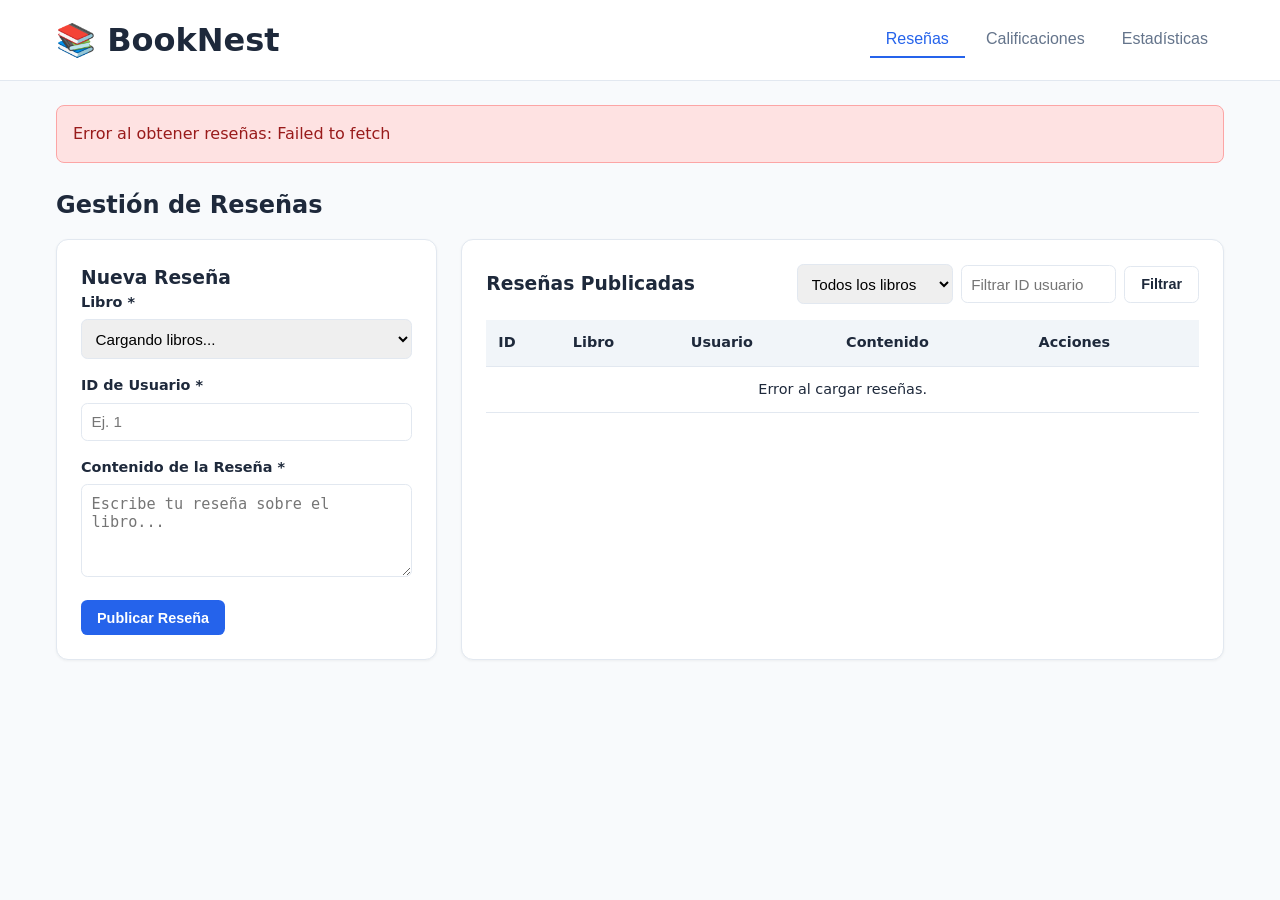
==== frontend/index.html @ 7a722bbf "HTML inicial enlazado con api y aplicación inicial de cross origin" ====
<!DOCTYPE html>
<html lang="es">
<head>
    <meta charset="UTF-8">
    <meta name="viewport" content="width=device-width, initial-scale=1.0">
    <title>BookNest - Reseñas, Calificaciones y Estadísticas</title>
    <link rel="stylesheet" href="css/styles.css">
</head>
<body>
    <header class="navbar">
        <div class="container nav-content">
            <h1>📚 BookNest</h1>
            <nav aria-label="Navegación principal">
                <button type="button" class="nav-btn active" data-target="seccion-resenas">Reseñas</button>
                <button type="button" class="nav-btn" data-target="seccion-ratings">Calificaciones</button>
                <button type="button" class="nav-btn" data-target="seccion-estadisticas">Estadísticas</button>
            </nav>
        </div>
    </header>

    <main class="container">
        <!-- Contenedor global para mostrar errores y confirmaciones -->
        <div id="alert-box" class="alert hidden" role="alert" aria-live="polite"></div>

        <!-- ==================== SECCIÓN 1: RESEÑAS ==================== -->
        <section id="seccion-resenas" class="panel active">
            <h2>Gestión de Reseñas</h2>

            <div class="grid-layout">
                <!-- Formulario de Reseña -->
                <article class="card">
                    <h3 id="review-form-title">Nueva Reseña</h3>
                    <form id="review-form">
                        <input type="hidden" id="review-id">

                        <div class="form-group">
                            <label for="review-book-select">Libro *</label>
                            <select id="review-book-select" required>
                                <option value="">Cargando libros...</option>
                            </select>
                        </div>

                        <div class="form-group">
                            <label for="review-user-id">ID de Usuario *</label>
                            <input type="number" id="review-user-id" min="1" placeholder="Ej. 1" required>
                        </div>

                        <div class="form-group">
                            <label for="review-content">Contenido de la Reseña *</label>
                            <textarea id="review-content" rows="4" placeholder="Escribe tu reseña sobre el libro..." required></textarea>
                        </div>

                        <div class="form-actions">
                            <button type="submit" class="btn btn-primary" id="btn-review-submit">Publicar Reseña</button>
                            <button type="button" class="btn btn-secondary hidden" id="btn-review-cancel">Cancelar</button>
                        </div>
                    </form>
                </article>

                <!-- Tabla y Filtros de Reseñas -->
                <article class="card">
                    <div class="table-header">
                        <h3>Reseñas Publicadas</h3>
                        <div class="filter-group">
                            <select id="filter-review-book" aria-label="Filtrar por libro">
                                <option value="">Todos los libros</option>
                            </select>
                            <input type="number" id="filter-review-user" min="1" placeholder="Filtrar ID usuario" class="input-sm">
                            <button type="button" class="btn btn-outline" id="btn-filter-reviews">Filtrar</button>
                        </div>
                    </div>

                    <div class="table-responsive">
                        <table id="reviews-table">
                            <thead>
                                <tr>
                                    <th>ID</th>
                                    <th>Libro</th>
                                    <th>Usuario</th>
                                    <th>Contenido</th>
                                    <th>Acciones</th>
                                </tr>
                            </thead>
                            <tbody id="reviews-tbody">
                                <tr>
                                    <td colspan="5" class="text-center">Cargando reseñas...</td>
                                </tr>
                            </tbody>
                        </table>
                    </div>
                </article>
            </div>
        </section>

        <!-- ==================== SECCIÓN 2: CALIFICACIONES (RATINGS) ==================== -->
        <section id="seccion-ratings" class="panel hidden">
            <h2>Calificaciones de Libros (1 a 5)</h2>

            <div class="grid-layout">
                <!-- Formulario de Rating -->
                <article class="card">
                    <h3 id="rating-form-title">Registrar Calificación</h3>
                    <form id="rating-form">
                        <div class="form-group">
                            <label for="rating-id-edit">ID de Calificación (solo para editar/eliminar)</label>
                            <input type="number" id="rating-id-edit" min="1" placeholder="Dejar vacío para crear nueva">
                        </div>

                        <div class="form-group">
                            <label for="rating-book-select">Libro *</label>
                            <select id="rating-book-select" required>
                                <option value="">Cargando libros...</option>
                            </select>
                        </div>

                        <div class="form-group">
                            <label for="rating-user-id">ID de Usuario *</label>
                            <input type="number" id="rating-user-id" min="1" placeholder="Ej. 1" required>
                        </div>

                        <div class="form-group">
                            <label for="rating-score">Puntuación (1 a 5) *</label>
                            <select id="rating-score" required>
                                <option value="5">★★★★★ (5 - Excelente)</option>
                                <option value="4">★★★★☆ (4 - Muy bueno)</option>
                                <option value="3">★★★☆☆ (3 - Regular)</option>
                                <option value="2">★★☆☆☆ (2 - Malo)</option>
                                <option value="1">★☆☆☆☆ (1 - Muy malo)</option>
                            </select>
                        </div>

                        <div class="form-actions">
                            <button type="submit" class="btn btn-primary" id="btn-rating-create">Guardar Nueva</button>
                            <button type="button" class="btn btn-outline" id="btn-rating-update">Actualizar por ID</button>
                            <button type="button" class="btn btn-danger" id="btn-rating-delete">Eliminar por ID</button>
                        </div>
                    </form>
                </article>

                <!-- Tabla de Promedios por Libro (GET /api/stats/global) -->
                <article class="card">
                    <div class="table-header">
                        <h3>Valoración Promedio por Libro</h3>
                        <button type="button" class="btn btn-outline" id="btn-refresh-ratings">Actualizar</button>
                    </div>

                    <div class="table-responsive">
                        <table>
                            <thead>
                                <tr>
                                    <th>ID Libro</th>
                                    <th>Título</th>
                                    <th>Promedio</th>
                                    <th>Total Votos</th>
                                </tr>
                            </thead>
                            <tbody id="ratings-global-tbody">
                                <tr>
                                    <td colspan="4" class="text-center">Cargando calificaciones...</td>
                                </tr>
                            </tbody>
                        </table>
                    </div>
                </article>
            </div>
        </section>

        <!-- ==================== SECCIÓN 3: ESTADÍSTICAS ==================== -->
        <section id="seccion-estadisticas" class="panel hidden">
            <div class="table-header">
                <h2>Estadísticas Globales y Personales</h2>
                <button type="button" class="btn btn-outline" id="btn-load-stats">Recargar Todo</button>
            </div>

            <div class="grid-layout-equal">
                <!-- Ranking Más Leídos (GET /api/stats/most-read) -->
                <article class="card">
                    <h3>Libros Más Leídos (Terminados)</h3>
                    <div class="table-responsive mt-1">
                        <table>
                            <thead>
                                <tr>
                                    <th>ID</th>
                                    <th>Libro</th>
                                    <th>Lectores que terminaron</th>
                                </tr>
                            </thead>
                            <tbody id="most-read-tbody">
                                <tr>
                                    <td colspan="3" class="text-center">Cargando ranking...</td>
                                </tr>
                            </tbody>
                        </table>
                    </div>
                </article>

                <!-- Estadísticas Personales por Usuario (GET /api/stats/user/{userId}) -->
                <article class="card">
                    <h3>Progreso Personal de Lectura</h3>
                    <div class="filter-group mt-1">
                        <input type="number" id="stats-user-id" min="1" placeholder="ID de Usuario (Ej. 1)">
                        <button type="button" class="btn btn-primary" id="btn-user-stats">Consultar</button>
                    </div>

                    <div class="table-responsive mt-1">
                        <table>
                            <thead>
                                <tr>
                                    <th>Estado de Lectura</th>
                                    <th>Cantidad de Libros</th>
                                </tr>
                            </thead>
                            <tbody id="user-stats-tbody">
                                <tr>
                                    <td colspan="2" class="text-center">Ingresa un ID de usuario y pulsa Consultar.</td>
                                </tr>
                            </tbody>
                        </table>
                    </div>
                </article>
            </div>
        </section>
    </main>

    <script src="js/api.js"></script>
    <script src="js/app.js"></script>
</body>
</html>
---- frontend/css/styles.css ----
:root {
    --primary: #2563eb;
    --primary-hover: #1d4ed8;
    --bg: #f8fafc;
    --card-bg: #ffffff;
    --text: #1e293b;
    --muted: #64748b;
    --border: #e2e8f0;
    --success-bg: #dcfce7;
    --success-text: #166534;
    --error-bg: #fee2e2;
    --error-text: #991b1b;
    --danger: #dc2626;
}

* {
    box-sizing: border-box;
    margin: 0;
    padding: 0;
}

body {
    font-family: system-ui, -apple-system, sans-serif;
    background-color: var(--bg);
    color: var(--text);
    line-height: 1.5;
}

.container {
    max-width: 1200px;
    margin: 0 auto;
    padding: 0 1rem;
}

.navbar {
    background-color: var(--card-bg);
    border-bottom: 1px solid var(--border);
    padding: 1rem 0;
    margin-bottom: 1.5rem;
}

.nav-content {
    display: flex;
    justify-content: space-between;
    align-items: center;
    flex-wrap: wrap;
    gap: 1rem;
}

.nav-btn {
    background: none;
    border: none;
    padding: 0.5rem 1rem;
    font-size: 1rem;
    cursor: pointer;
    color: var(--muted);
    border-bottom: 2px solid transparent;
    font-weight: 500;
}

.nav-btn.active {
    color: var(--primary);
    border-bottom-color: var(--primary);
}

.alert {
    padding: 1rem;
    border-radius: 0.5rem;
    margin-bottom: 1.5rem;
    font-weight: 500;
    border: 1px solid transparent;
}

.alert.success {
    background-color: var(--success-bg);
    color: var(--success-text);
    border-color: #86efac;
}

.alert.error {
    background-color: var(--error-bg);
    color: var(--error-text);
    border-color: #fca5a5;
}

.hidden {
    display: none !important;
}

.grid-layout {
    display: grid;
    grid-template-columns: 1fr 2fr;
    gap: 1.5rem;
    margin-top: 1rem;
}

.grid-layout-equal {
    display: grid;
    grid-template-columns: 1fr 1fr;
    gap: 1.5rem;
    margin-top: 1rem;
}

@media (max-width: 850px) {
    .grid-layout,
    .grid-layout-equal {
        grid-template-columns: 1fr;
    }
}

.card {
    background: var(--card-bg);
    border: 1px solid var(--border);
    border-radius: 0.75rem;
    padding: 1.5rem;
    box-shadow: 0 1px 3px rgba(0,0,0,0.05);
}

.mt-1 { margin-top: 1rem; }

.form-group {
    margin-bottom: 1rem;
}

.form-group label {
    display: block;
    font-weight: 600;
    margin-bottom: 0.35rem;
    font-size: 0.9rem;
}

.form-group input,
.form-group select,
.form-group textarea,
.filter-group input,
.filter-group select {
    width: 100%;
    padding: 0.6rem;
    border: 1px solid var(--border);
    border-radius: 0.4rem;
    font-size: 0.95rem;
}

.input-sm {
    max-width: 165px;
}

.form-group input:focus,
.form-group select:focus,
.form-group textarea:focus {
    outline: 2px solid var(--primary);
    border-color: transparent;
}

.form-actions {
    display: flex;
    flex-wrap: wrap;
    gap: 0.5rem;
}

.btn {
    padding: 0.6rem 1rem;
    border-radius: 0.4rem;
    border: none;
    cursor: pointer;
    font-weight: 600;
    font-size: 0.9rem;
}

.btn-primary {
    background-color: var(--primary);
    color: white;
}

.btn-primary:hover { background-color: var(--primary-hover); }

.btn-secondary {
    background-color: var(--muted);
    color: white;
}

.btn-outline {
    background-color: transparent;
    border: 1px solid var(--border);
    color: var(--text);
}

.btn-sm {
    padding: 0.3rem 0.6rem;
    font-size: 0.8rem;
}

.btn-danger {
    background-color: var(--danger);
    color: white;
}

.table-header {
    display: flex;
    justify-content: space-between;
    align-items: center;
    flex-wrap: wrap;
    gap: 0.75rem;
    margin-bottom: 1rem;
}

.filter-group {
    display: flex;
    gap: 0.5rem;
    align-items: center;
}

.table-responsive {
    overflow-x: auto;
}

table {
    width: 100%;
    border-collapse: collapse;
    text-align: left;
}

th, td {
    padding: 0.75rem;
    border-bottom: 1px solid var(--border);
    font-size: 0.9rem;
}

th {
    background-color: #f1f5f9;
    font-weight: 600;
}

.text-center { text-align: center; }
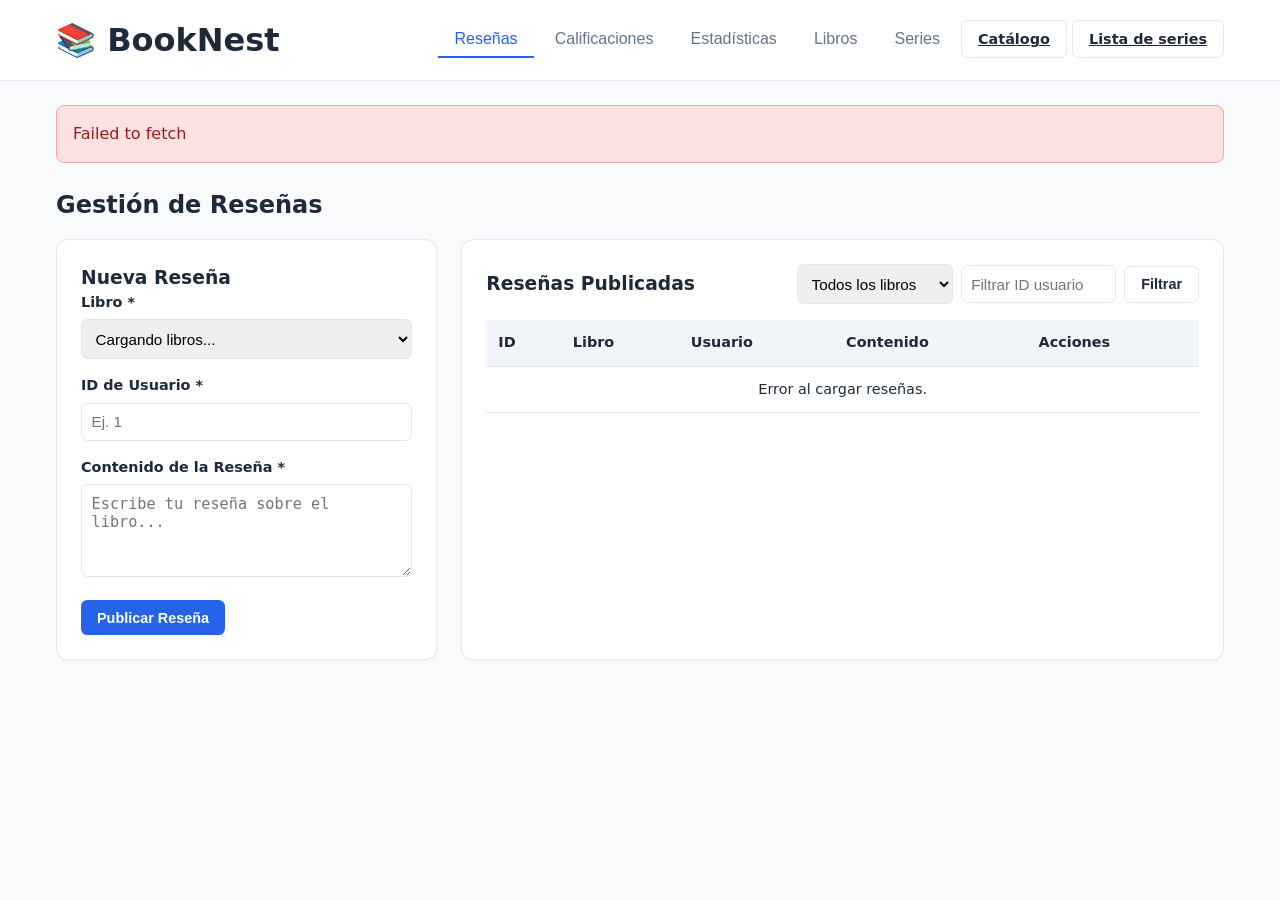
==== commit f8fea709: "agrega páginas de template (catálogo, ficha, series) y formularios con Fetch" ====
--- a/frontend/index.html
+++ b/frontend/index.html
@@ -14,6 +14,10 @@
                 <button type="button" class="nav-btn active" data-target="seccion-resenas">Reseñas</button>
                 <button type="button" class="nav-btn" data-target="seccion-ratings">Calificaciones</button>
                 <button type="button" class="nav-btn" data-target="seccion-estadisticas">Estadísticas</button>
+                <button type="button" class="nav-btn" data-target="seccion-libros">Libros</button>
+                <button type="button" class="nav-btn" data-target="seccion-series">Series</button>
+                <a class="btn btn-outline" href="http://localhost:8081/catalogo">Catálogo</a>
+                <a class="btn btn-outline" href="http://localhost:8081/catalogo/series">Lista de series</a>
             </nav>
         </div>
     </header>
@@ -220,9 +224,95 @@
                 </article>
             </div>
         </section>
+        
+        <!-- ==================== SECCIÓN: LIBROS ==================== -->
+        <section id="seccion-libros" class="panel hidden">
+            <h2>Libros</h2>
+
+            <div class="grid-layout">
+
+                <!-- Formulario para crear un libro -->
+                <article class="card">
+                    <h3>Nuevo libro</h3>
+                    <form id="form-libro">
+                        <div class="form-group">
+                            <label for="libro-titulo">Título *</label>
+                            <input type="text" id="libro-titulo" required>
+                        </div>
+                        <div class="form-group">
+                            <label for="libro-paginas">Páginas *</label>
+                            <input type="number" id="libro-paginas" min="1" required>
+                        </div>
+                        <div class="form-group">
+                            <label for="libro-sinopsis">Sinopsis</label>
+                            <textarea id="libro-sinopsis" rows="3"></textarea>
+                        </div>
+                        <div class="form-actions">
+                            <button type="submit" class="btn btn-primary">Guardar libro</button>
+                        </div>
+                    </form>
+                </article>
+
+                <!-- Ligar autor y género a un libro -->
+                <article class="card">
+                    <h3>Ligar autor y género a un libro</h3>
+
+                    <div class="form-group">
+                        <label for="libro-select">Libro</label>
+                        <select id="libro-select"></select>
+                    </div>
+
+                    <div class="form-group">
+                        <label for="autor-select">Autor</label>
+                        <select id="autor-select"></select>
+                    </div>
+                    <div class="form-actions">
+                        <button type="button" id="btn-ligar-autor" class="btn btn-secondary">Ligar autor</button>
+                    </div>
+
+                    <div class="form-group mt-1">
+                        <label for="genero-select">Género</label>
+                        <select id="genero-select"></select>
+                    </div>
+                    <div class="form-actions">
+                        <button type="button" id="btn-ligar-genero" class="btn btn-secondary">Ligar género</button>
+                    </div>
+                </article>
+
+            </div>
+        </section>
+
+        <!-- ==================== SECCIÓN: SERIES ==================== -->
+        <section id="seccion-series" class="panel hidden">
+            <h2>Series literarias</h2>
+
+            <div class="grid-layout">
+                <article class="card">
+                    <h3>Nueva serie</h3>
+                    <form id="form-serie">
+                        <div class="form-group">
+                            <label for="serie-nombre">Nombre *</label>
+                            <input type="text" id="serie-nombre" required>
+                        </div>
+                        <div class="form-group">
+                            <label for="serie-tipo">Tipo *</label>
+                            <select id="serie-tipo" required>
+                                <option value="bilogia">Bilogía</option>
+                                <option value="trilogia">Trilogía</option>
+                                <option value="saga">Saga</option>
+                            </select>
+                        </div>
+                        <div class="form-actions">
+                            <button type="submit" class="btn btn-primary">Guardar serie</button>
+                        </div>
+                    </form>
+                </article>
+            </div>
+        </section>
     </main>
 
     <script src="js/api.js"></script>
     <script src="js/app.js"></script>
+    <script src="js/catalogo.js"></script>
 </body>
 </html>
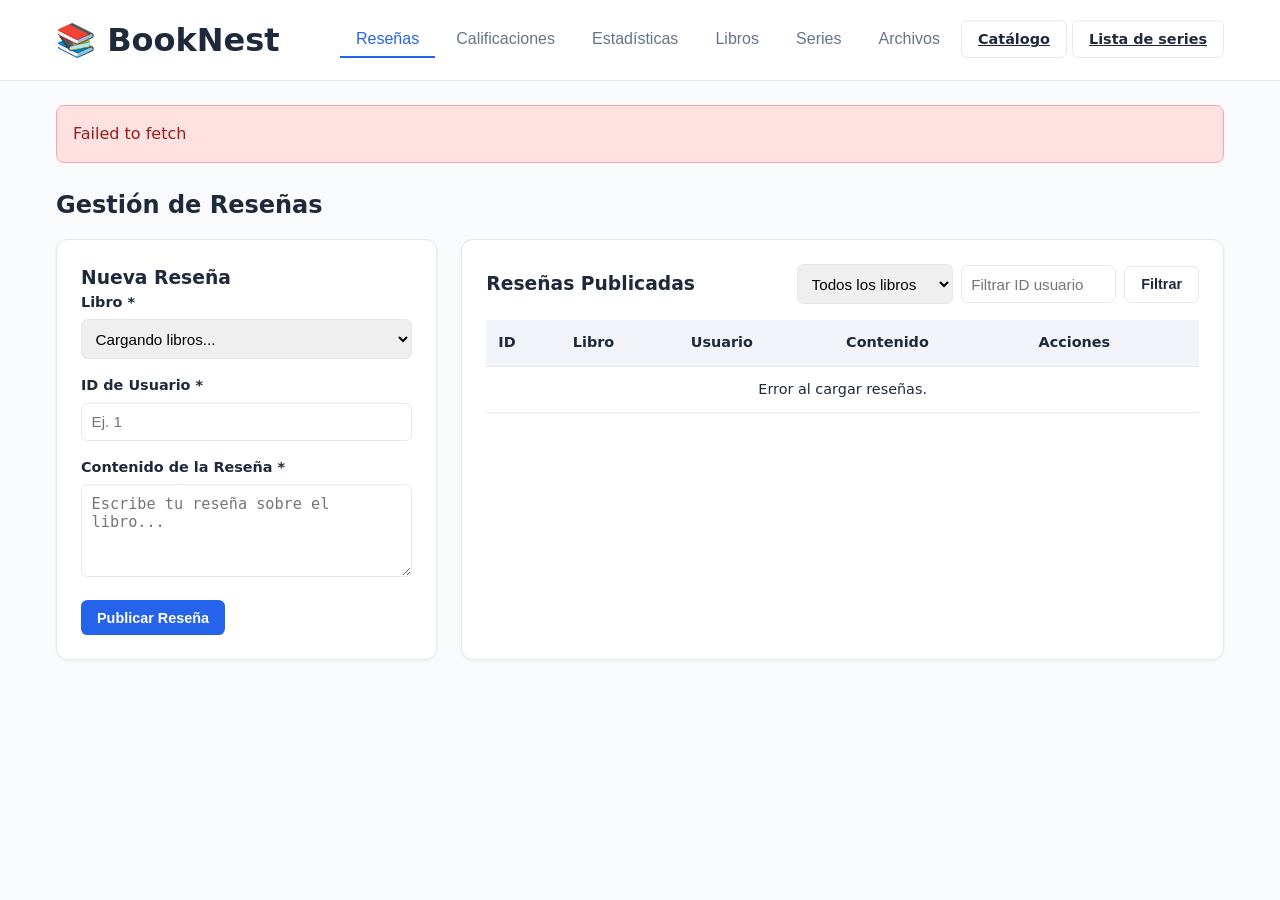
==== commit 6b5e61a6: "Integré el módulo de archivos colaborativos, pruebas en el navegador, IAG y el reporte 4" ====
--- a/frontend/index.html
+++ b/frontend/index.html
@@ -1,11 +1,13 @@
 <!DOCTYPE html>
 <html lang="es">
+
 <head>
     <meta charset="UTF-8">
     <meta name="viewport" content="width=device-width, initial-scale=1.0">
     <title>BookNest - Reseñas, Calificaciones y Estadísticas</title>
     <link rel="stylesheet" href="css/styles.css">
 </head>
+
 <body>
     <header class="navbar">
         <div class="container nav-content">
@@ -16,6 +18,7 @@
                 <button type="button" class="nav-btn" data-target="seccion-estadisticas">Estadísticas</button>
                 <button type="button" class="nav-btn" data-target="seccion-libros">Libros</button>
                 <button type="button" class="nav-btn" data-target="seccion-series">Series</button>
+                <button type="button" class="nav-btn" data-target="seccion-archivos">Archivos</button>
                 <a class="btn btn-outline" href="http://localhost:8081/catalogo">Catálogo</a>
                 <a class="btn btn-outline" href="http://localhost:8081/catalogo/series">Lista de series</a>
             </nav>
@@ -51,12 +54,15 @@
 
                         <div class="form-group">
                             <label for="review-content">Contenido de la Reseña *</label>
-                            <textarea id="review-content" rows="4" placeholder="Escribe tu reseña sobre el libro..." required></textarea>
+                            <textarea id="review-content" rows="4" placeholder="Escribe tu reseña sobre el libro..."
+                                required></textarea>
                         </div>
 
                         <div class="form-actions">
-                            <button type="submit" class="btn btn-primary" id="btn-review-submit">Publicar Reseña</button>
-                            <button type="button" class="btn btn-secondary hidden" id="btn-review-cancel">Cancelar</button>
+                            <button type="submit" class="btn btn-primary" id="btn-review-submit">Publicar
+                                Reseña</button>
+                            <button type="button" class="btn btn-secondary hidden"
+                                id="btn-review-cancel">Cancelar</button>
                         </div>
                     </form>
                 </article>
@@ -69,7 +75,8 @@
                             <select id="filter-review-book" aria-label="Filtrar por libro">
                                 <option value="">Todos los libros</option>
                             </select>
-                            <input type="number" id="filter-review-user" min="1" placeholder="Filtrar ID usuario" class="input-sm">
+                            <input type="number" id="filter-review-user" min="1" placeholder="Filtrar ID usuario"
+                                class="input-sm">
                             <button type="button" class="btn btn-outline" id="btn-filter-reviews">Filtrar</button>
                         </div>
                     </div>
@@ -135,7 +142,8 @@
 
                         <div class="form-actions">
                             <button type="submit" class="btn btn-primary" id="btn-rating-create">Guardar Nueva</button>
-                            <button type="button" class="btn btn-outline" id="btn-rating-update">Actualizar por ID</button>
+                            <button type="button" class="btn btn-outline" id="btn-rating-update">Actualizar por
+                                ID</button>
                             <button type="button" class="btn btn-danger" id="btn-rating-delete">Eliminar por ID</button>
                         </div>
                     </form>
@@ -224,7 +232,7 @@
                 </article>
             </div>
         </section>
-        
+
         <!-- ==================== SECCIÓN: LIBROS ==================== -->
         <section id="seccion-libros" class="panel hidden">
             <h2>Libros</h2>
@@ -309,10 +317,196 @@
                 </article>
             </div>
         </section>
+
+        <!-- ==================== SECCIÓN: ARCHIVO COLABORATIVO ==================== -->
+        <section id="seccion-archivos" class="panel hidden">
+            <h2>Archivo Colaborativo (PDFs)</h2>
+
+            <div class="grid-layout">
+                <!-- Formulario de Subida / Edición de PDF -->
+                <article class="card">
+                    <h3 id="file-form-title">Subir Archivo PDF</h3>
+                    <form id="file-form">
+                        <input type="hidden" id="file-id">
+
+                        <div class="form-group">
+                            <label for="file-book-select">Libro *</label>
+                            <select id="file-book-select" required>
+                                <option value="">Cargando libros...</option>
+                            </select>
+                        </div>
+
+                        <div class="form-group">
+                            <label for="file-user-id">ID de Usuario (opcional)</label>
+                            <input type="number" id="file-user-id" min="1" placeholder="Ej. 3">
+                        </div>
+
+                        <div class="form-group" id="file-input-group">
+                            <label for="file-pdf">Archivo PDF (máx. 50 MB) *</label>
+                            <input type="file" id="file-pdf" accept=".pdf,application/pdf" required>
+                        </div>
+
+                        <div class="form-group hidden" id="file-filename-group">
+                            <label for="file-original-filename">Nombre del archivo (.pdf) *</label>
+                            <input type="text" id="file-original-filename" placeholder="libro.pdf">
+                        </div>
+
+                        <div class="form-group">
+                            <label for="file-language">Idioma *</label>
+                            <select id="file-language" required>
+                                <option value="es">Español (es)</option>
+                                <option value="en">Inglés (en)</option>
+                            </select>
+                        </div>
+
+                        <div class="form-group">
+                            <label for="file-isbn">ISBN de edición (opcional)</label>
+                            <input type="text" id="file-isbn" placeholder="Ej. 9788401352836">
+                        </div>
+
+                        <div class="form-group">
+                            <label>
+                                <input type="checkbox" id="file-authorized" checked
+                                    style="width: auto; margin-right: 0.4rem;">
+                                Confirmo que el archivo es de dominio público, propio o autorizado (RNF-12)
+                            </label>
+                        </div>
+
+                        <div class="form-actions">
+                            <button type="submit" class="btn btn-primary" id="btn-file-submit">Subir PDF</button>
+                            <button type="button" class="btn btn-secondary hidden"
+                                id="btn-file-cancel">Cancelar</button>
+                        </div>
+                    </form>
+                </article>
+
+                <!-- Tabla y Filtros de Archivos PDF -->
+                <article class="card">
+                    <div class="table-header">
+                        <h3>Archivos Disponibles</h3>
+                        <div class="filter-group">
+                            <select id="filter-file-book" aria-label="Filtrar por libro">
+                                <option value="">Todos los libros</option>
+                            </select>
+                            <select id="filter-file-language" aria-label="Filtrar por idioma" class="input-sm">
+                                <option value="">Idioma</option>
+                                <option value="es">Español</option>
+                                <option value="en">Inglés</option>
+                            </select>
+                            <input type="text" id="filter-file-q" placeholder="Buscar nombre..." class="input-sm">
+                            <button type="button" class="btn btn-outline" id="btn-filter-files">Filtrar</button>
+                        </div>
+                    </div>
+
+                    <div class="table-responsive">
+                        <table>
+                            <thead>
+                                <tr>
+                                    <th>ID</th>
+                                    <th>Libro</th>
+                                    <th>Archivo</th>
+                                    <th>Idioma</th>
+                                    <th>ISBN</th>
+                                    <th>Tamaño</th>
+                                    <th>Acciones</th>
+                                </tr>
+                            </thead>
+                            <tbody id="files-tbody">
+                                <tr>
+                                    <td colspan="7" class="text-center">Cargando archivos...</td>
+                                </tr>
+                            </tbody>
+                        </table>
+                    </div>
+                </article>
+            </div>
+
+            <h2 class="mt-1">Títulos Alternativos</h2>
+
+            <div class="grid-layout">
+                <!-- Formulario de Títulos Alternativos -->
+                <article class="card">
+                    <h3 id="alt-title-form-title">Aportar Título Alternativo</h3>
+                    <form id="alt-title-form">
+                        <input type="hidden" id="alt-title-id">
+
+                        <div class="form-group">
+                            <label for="alt-title-book-select">Libro *</label>
+                            <select id="alt-title-book-select" required>
+                                <option value="">Cargando libros...</option>
+                            </select>
+                        </div>
+
+                        <div class="form-group">
+                            <label for="alt-title-user-id">ID de Usuario (opcional)</label>
+                            <input type="number" id="alt-title-user-id" min="1" placeholder="Ej. 3">
+                        </div>
+
+                        <div class="form-group">
+                            <label for="alt-title-text">Título Alternativo *</label>
+                            <input type="text" id="alt-title-text" placeholder="Ej. The Name of the Wind" required>
+                        </div>
+
+                        <div class="form-group">
+                            <label for="alt-title-language">Idioma *</label>
+                            <select id="alt-title-language" required>
+                                <option value="es">Español (es)</option>
+                                <option value="en">Inglés (en)</option>
+                            </select>
+                        </div>
+
+                        <div class="form-actions">
+                            <button type="submit" class="btn btn-primary" id="btn-alt-submit">Guardar Título</button>
+                            <button type="button" class="btn btn-secondary hidden" id="btn-alt-cancel">Cancelar</button>
+                        </div>
+                    </form>
+                </article>
+
+                <!-- Tabla y Filtros de Títulos Alternativos -->
+                <article class="card">
+                    <div class="table-header">
+                        <h3>Títulos Registrados</h3>
+                        <div class="filter-group">
+                            <select id="filter-alt-book" aria-label="Filtrar por libro">
+                                <option value="">Todos los libros</option>
+                            </select>
+                            <select id="filter-alt-language" aria-label="Filtrar por idioma" class="input-sm">
+                                <option value="">Idioma</option>
+                                <option value="es">Español</option>
+                                <option value="en">Inglés</option>
+                            </select>
+                            <input type="text" id="filter-alt-q" placeholder="Buscar título..." class="input-sm">
+                            <button type="button" class="btn btn-outline" id="btn-filter-alt">Filtrar</button>
+                        </div>
+                    </div>
+
+                    <div class="table-responsive">
+                        <table>
+                            <thead>
+                                <tr>
+                                    <th>ID</th>
+                                    <th>Libro</th>
+                                    <th>Título Alternativo</th>
+                                    <th>Idioma</th>
+                                    <th>Acciones</th>
+                                </tr>
+                            </thead>
+                            <tbody id="alt-titles-tbody">
+                                <tr>
+                                    <td colspan="5" class="text-center">Cargando títulos...</td>
+                                </tr>
+                            </tbody>
+                        </table>
+                    </div>
+                </article>
+            </div>
+        </section>
     </main>
 
     <script src="js/api.js"></script>
     <script src="js/app.js"></script>
     <script src="js/catalogo.js"></script>
+    <script src="js/archivos.js"></script>
 </body>
+
 </html>
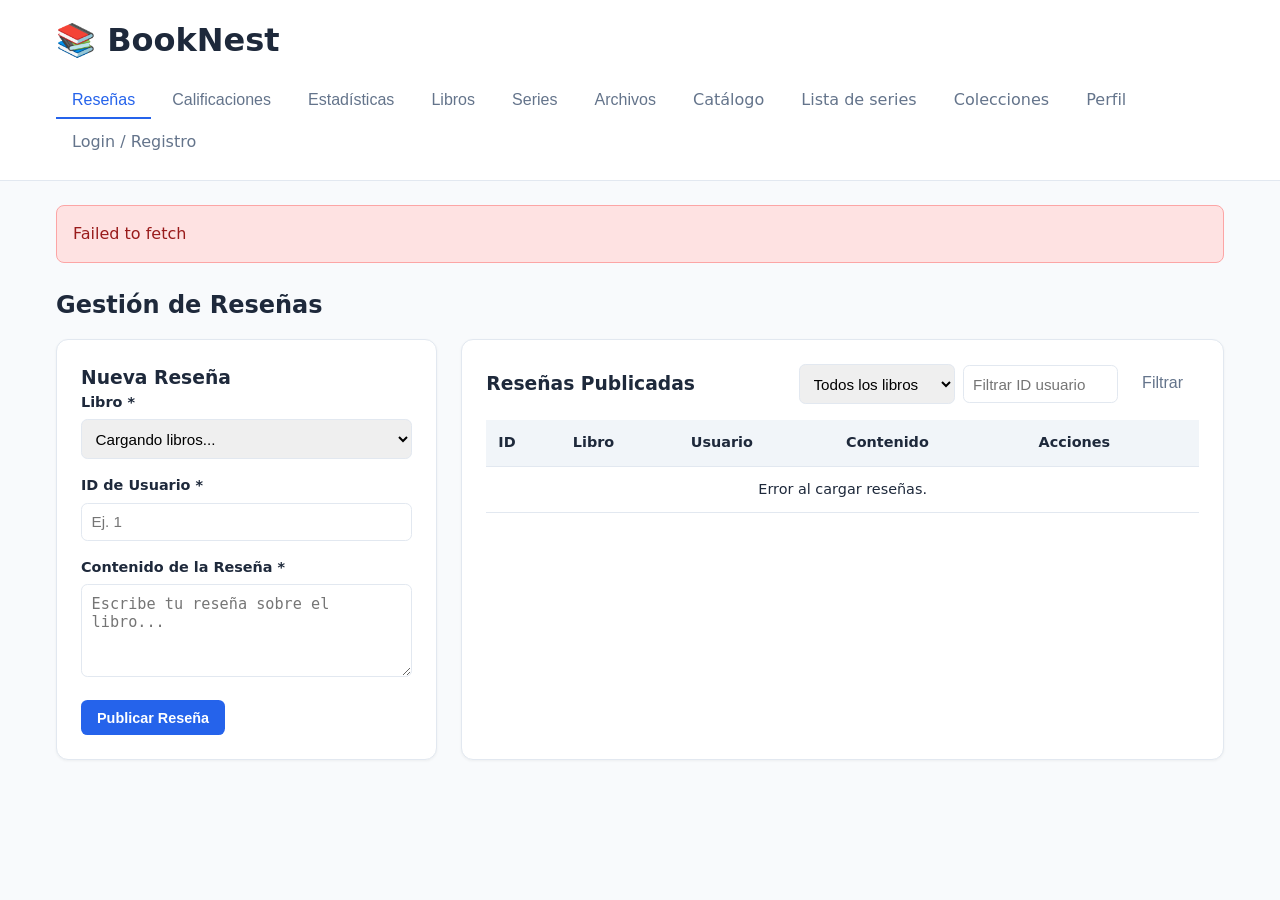
==== commit dfefbfc7: "Union de pantallas" ====
--- a/frontend/index.html
+++ b/frontend/index.html
@@ -6,6 +6,7 @@
     <meta name="viewport" content="width=device-width, initial-scale=1.0">
     <title>BookNest - Reseñas, Calificaciones y Estadísticas</title>
     <link rel="stylesheet" href="css/styles.css">
+    <link rel="stylesheet" href="css/catalogo-ui.css">
 </head>
 
 <body>
@@ -19,8 +20,11 @@
                 <button type="button" class="nav-btn" data-target="seccion-libros">Libros</button>
                 <button type="button" class="nav-btn" data-target="seccion-series">Series</button>
                 <button type="button" class="nav-btn" data-target="seccion-archivos">Archivos</button>
-                <a class="btn btn-outline" href="http://localhost:8081/catalogo">Catálogo</a>
-                <a class="btn btn-outline" href="http://localhost:8081/catalogo/series">Lista de series</a>
+                <a class="nav-btn" style="display:inline-block;text-decoration:none" href="http://localhost:8081/catalogo">Catálogo</a>
+                <a class="nav-btn" style="display:inline-block;text-decoration:none" href="http://localhost:8081/catalogo/series">Lista de series</a>
+                <a class="nav-btn" style="display:inline-block;text-decoration:none" href="/colecciones.html">Colecciones</a>
+                <a class="nav-btn" style="display:inline-block;text-decoration:none" href="/perfil.html">Perfil</a>
+                <a class="nav-btn" style="display:inline-block;text-decoration:none" href="/login.html">Login / Registro</a>
             </nav>
         </div>
     </header>
@@ -77,7 +81,7 @@
                             </select>
                             <input type="number" id="filter-review-user" min="1" placeholder="Filtrar ID usuario"
                                 class="input-sm">
-                            <button type="button" class="btn btn-outline" id="btn-filter-reviews">Filtrar</button>
+                            <button type="button" class="nav-btn" style="display:inline-block;text-decoration:none" id="btn-filter-reviews">Filtrar</button>
                         </div>
                     </div>
 
@@ -142,7 +146,7 @@
 
                         <div class="form-actions">
                             <button type="submit" class="btn btn-primary" id="btn-rating-create">Guardar Nueva</button>
-                            <button type="button" class="btn btn-outline" id="btn-rating-update">Actualizar por
+                            <button type="button" class="nav-btn" style="display:inline-block;text-decoration:none" id="btn-rating-update">Actualizar por
                                 ID</button>
                             <button type="button" class="btn btn-danger" id="btn-rating-delete">Eliminar por ID</button>
                         </div>
@@ -153,7 +157,7 @@
                 <article class="card">
                     <div class="table-header">
                         <h3>Valoración Promedio por Libro</h3>
-                        <button type="button" class="btn btn-outline" id="btn-refresh-ratings">Actualizar</button>
+                        <button type="button" class="nav-btn" style="display:inline-block;text-decoration:none" id="btn-refresh-ratings">Actualizar</button>
                     </div>
 
                     <div class="table-responsive">
@@ -181,7 +185,7 @@
         <section id="seccion-estadisticas" class="panel hidden">
             <div class="table-header">
                 <h2>Estadísticas Globales y Personales</h2>
-                <button type="button" class="btn btn-outline" id="btn-load-stats">Recargar Todo</button>
+                <button type="button" class="nav-btn" style="display:inline-block;text-decoration:none" id="btn-load-stats">Recargar Todo</button>
             </div>
 
             <div class="grid-layout-equal">
@@ -233,60 +237,42 @@
             </div>
         </section>
 
-        <!-- ==================== SECCIÓN: LIBROS ==================== -->
-        <section id="seccion-libros" class="panel hidden">
-            <h2>Libros</h2>
-
-            <div class="grid-layout">
-
-                <!-- Formulario para crear un libro -->
-                <article class="card">
-                    <h3>Nuevo libro</h3>
+        <!-- ==================== SECCIÓN: LIBROS (CATÁLOGO) ==================== -->
+        <section id="seccion-libros" class="panel hidden catalogo-management">
+            <div class="catalogo-heading">
+                <div>
+                    <p class="catalogo-eyebrow">BOOKNEST · GESTIÓN DEL CATÁLOGO</p>
+                    <h2>Registrar un libro</h2>
+                    <p class="catalogo-muted">Agrega la información principal y después relaciona el libro con sus autores y géneros.</p>
+                </div>
+                <a class="nav-btn" style="display:inline-block;text-decoration:none" href="http://localhost:8081/catalogo">Ver catálogo ↗</a>
+            </div>
+            <div class="catalogo-form-grid">
+                <article class="card catalogo-card">
+                    <div class="catalogo-card-heading"><span class="catalogo-step">01</span><div><h3>Datos del libro</h3><p class="catalogo-muted">Los campos con * son obligatorios.</p></div></div>
                     <form id="form-libro">
-                        <div class="form-group">
-                            <label for="libro-titulo">Título *</label>
-                            <input type="text" id="libro-titulo" required>
-                        </div>
-                        <div class="form-group">
-                            <label for="libro-paginas">Páginas *</label>
-                            <input type="number" id="libro-paginas" min="1" required>
-                        </div>
-                        <div class="form-group">
-                            <label for="libro-sinopsis">Sinopsis</label>
-                            <textarea id="libro-sinopsis" rows="3"></textarea>
-                        </div>
-                        <div class="form-actions">
-                            <button type="submit" class="btn btn-primary">Guardar libro</button>
-                        </div>
-                    </form>
-                </article>
-
-                <!-- Ligar autor y género a un libro -->
-                <article class="card">
-                    <h3>Ligar autor y género a un libro</h3>
-
-                    <div class="form-group">
-                        <label for="libro-select">Libro</label>
-                        <select id="libro-select"></select>
-                    </div>
-
-                    <div class="form-group">
-                        <label for="autor-select">Autor</label>
-                        <select id="autor-select"></select>
-                    </div>
-                    <div class="form-actions">
-                        <button type="button" id="btn-ligar-autor" class="btn btn-secondary">Ligar autor</button>
-                    </div>
-
-                    <div class="form-group mt-1">
-                        <label for="genero-select">Género</label>
-                        <select id="genero-select"></select>
-                    </div>
-                    <div class="form-actions">
-                        <button type="button" id="btn-ligar-genero" class="btn btn-secondary">Ligar género</button>
-                    </div>
-                </article>
-
+                        <div class="form-group"><label for="libro-titulo">Título del libro *</label><input type="text" id="libro-titulo" maxlength="255" placeholder="Ej. El principito" autocomplete="off" required></div>
+                        <div class="catalogo-fields-two">
+                            <div class="form-group"><label for="libro-paginas">Número de páginas *</label><input type="number" id="libro-paginas" min="1" step="1" placeholder="Ej. 96" required></div>
+                            <div class="form-group"><label for="libro-fecha">Fecha de publicación original</label><input type="date" id="libro-fecha"><small class="catalogo-hint">Fecha de publicación de la obra, si la conoces.</small></div>
+                        </div>
+                        <div class="form-group"><label for="libro-portada">URL de la portada</label><input type="url" id="libro-portada" placeholder="https://ejemplo.com/portada.jpg" autocomplete="url"><small class="catalogo-hint">Enlace público a una imagen. Opcional.</small></div>
+                        <div class="form-group"><label for="libro-sinopsis">Sinopsis</label><textarea id="libro-sinopsis" rows="5" placeholder="¿De qué trata este libro?"></textarea></div>
+                        <div class="catalogo-preview"><div class="catalogo-cover-frame"><img id="libro-portada-preview" alt="Vista previa de portada" hidden><span id="libro-portada-placeholder">📖<small>Portada</small></span></div><p class="catalogo-muted">Vista previa de la imagen. No se almacena un archivo: se guarda la URL.</p></div>
+                        <div class="form-actions"><button type="submit" class="btn btn-primary" id="btn-guardar-libro">Guardar libro</button><button type="reset" class="nav-btn" style="display:inline-block;text-decoration:none">Limpiar campos</button></div>
+                        <p id="libro-resultado" class="catalogo-result" role="status" aria-live="polite"></p>
+                    </form>
+                </article>
+                <article class="card catalogo-card catalogo-relations">
+                    <div class="catalogo-card-heading"><span class="catalogo-step">02</span><div><h3>Autores y géneros</h3><p class="catalogo-muted">Selecciona el libro creado y relaciona sus datos.</p></div></div>
+                    <div class="form-group"><label for="libro-select">Libro registrado</label><select id="libro-select"></select></div>
+                    <div class="form-group"><label for="autor-select">Autor existente</label><select id="autor-select"></select></div>
+                    <div class="form-actions"><button type="button" id="btn-ligar-autor" class="btn btn-secondary">Asociar autor</button></div>
+                    <div class="form-group mt-1"><label for="genero-select">Género existente</label><select id="genero-select"></select></div>
+                    <div class="form-actions"><button type="button" id="btn-ligar-genero" class="btn btn-secondary">Asociar género</button></div>
+                    <div class="catalogo-tip"><strong>Consejo:</strong> al guardar un libro, lo seleccionamos automáticamente aquí. Las asociaciones se guardan por separado para respetar la API actual.</div>
+                    <a class="catalogo-text-link" href="http://localhost:8081/catalogo">Consultar los libros del catálogo →</a>
+                </article>
             </div>
         </section>
 
@@ -394,7 +380,7 @@
                                 <option value="en">Inglés</option>
                             </select>
                             <input type="text" id="filter-file-q" placeholder="Buscar nombre..." class="input-sm">
-                            <button type="button" class="btn btn-outline" id="btn-filter-files">Filtrar</button>
+                            <button type="button" class="nav-btn" style="display:inline-block;text-decoration:none" id="btn-filter-files">Filtrar</button>
                         </div>
                     </div>
 
@@ -476,7 +462,7 @@
                                 <option value="en">Inglés</option>
                             </select>
                             <input type="text" id="filter-alt-q" placeholder="Buscar título..." class="input-sm">
-                            <button type="button" class="btn btn-outline" id="btn-filter-alt">Filtrar</button>
+                            <button type="button" class="nav-btn" style="display:inline-block;text-decoration:none" id="btn-filter-alt">Filtrar</button>
                         </div>
                     </div>
 
@@ -507,6 +493,7 @@
     <script src="js/app.js"></script>
     <script src="js/catalogo.js"></script>
     <script src="js/archivos.js"></script>
+    <script src="js/catalogo-nav.js"></script>
 </body>
 
 </html>
--- a/frontend/css/catalogo-ui.css
+++ b/frontend/css/catalogo-ui.css
@@ -0,0 +1,32 @@
+/* BookNest · Estilos exclusivos del módulo Catálogo y Series */
+.catalogo-management{--catalogo-accent:#466c67;--catalogo-light:#eef5f1}
+.catalogo-heading{display:flex;align-items:center;justify-content:space-between;gap:1rem;flex-wrap:wrap;margin:0 0 1.35rem}
+.catalogo-heading h2{font-size:clamp(1.55rem,3vw,2rem);margin:.2rem 0 .45rem;color:#293c38}
+.catalogo-eyebrow{font-size:.73rem;letter-spacing:.13em;font-weight:800;color:var(--catalogo-accent);margin:0}
+.catalogo-muted{color:#697775;line-height:1.55;font-size:.91rem;margin:.2rem 0}
+.catalogo-form-grid{display:grid;grid-template-columns:minmax(0,1.45fr) minmax(290px,1fr);gap:1.3rem;align-items:start}
+.catalogo-card{border:1px solid #dce7e1;border-radius:16px;box-shadow:0 7px 24px rgba(39,70,57,.06);padding:clamp(1.1rem,3vw,1.7rem)}
+.catalogo-card-heading{display:flex;gap:.8rem;align-items:flex-start;margin-bottom:1.5rem}
+.catalogo-card-heading h3{margin:0;font-size:1.12rem;color:#293c38}
+.catalogo-step{display:grid;place-items:center;background:var(--catalogo-light);color:var(--catalogo-accent);font-weight:800;width:38px;height:38px;border-radius:12px;flex:none}
+.catalogo-fields-two{display:grid;grid-template-columns:1fr 1fr;gap:1rem}
+.catalogo-hint{display:block;margin-top:.35rem;color:#73827e;font-size:.79rem}
+.catalogo-management .form-group input,.catalogo-management .form-group select,.catalogo-management .form-group textarea{background:#fff;border:1px solid #d4ded9;border-radius:9px;padding:.73rem .85rem}
+.catalogo-management .form-group input:focus,.catalogo-management .form-group select:focus,.catalogo-management .form-group textarea:focus{outline:2px solid #8bb6a4;outline-offset:1px}
+.catalogo-preview{display:flex;align-items:center;gap:1rem;background:#f7faf8;border:1px dashed #cbded3;border-radius:12px;padding:1rem;margin:0 0 1.25rem}
+.catalogo-cover-frame{display:grid;place-items:center;width:76px;height:104px;background:#e8eee9;border-radius:8px;overflow:hidden;flex:none}
+.catalogo-cover-frame img{width:100%;height:100%;object-fit:cover}
+.catalogo-cover-frame span{text-align:center;font-size:1.7rem;color:#6a8379}
+.catalogo-cover-frame small{display:block;font-size:.68rem}
+.catalogo-tip{background:var(--catalogo-light);border-left:3px solid #7eae9b;border-radius:6px;padding:.9rem;font-size:.88rem;line-height:1.55;margin:1.5rem 0}
+.catalogo-text-link{color:#416e60;font-weight:700;text-decoration:none}
+.catalogo-result{font-size:.87rem;line-height:1.5;margin:.8rem 0 0}
+.catalogo-result-ok{color:#21674d}.catalogo-result-error{color:#a83e40}
+.catalogo-management .btn:disabled{opacity:.65;cursor:wait}
+/* Navegación compartida de las vistas Thymeleaf del catálogo */
+.catalogo-navbar .nav-content{gap:1rem}
+.catalogo-navbar .catalogo-nav-links{display:flex;flex-wrap:wrap;align-items:center;gap:.45rem}
+.catalogo-navbar .catalogo-nav-links a{display:inline-flex;align-items:center;justify-content:center;text-decoration:none;white-space:nowrap;font-size:.84rem;padding:.55rem .75rem}
+.catalogo-navbar .catalogo-nav-links a[aria-current="page"]{background:#e9f2ee;border-color:#a8c9b9;color:#325f51}
+@media(max-width:950px){.catalogo-form-grid{grid-template-columns:1fr}.catalogo-navbar .nav-content{align-items:flex-start}}
+@media(max-width:540px){.catalogo-fields-two{grid-template-columns:1fr}.catalogo-heading .btn{width:100%;text-align:center}}
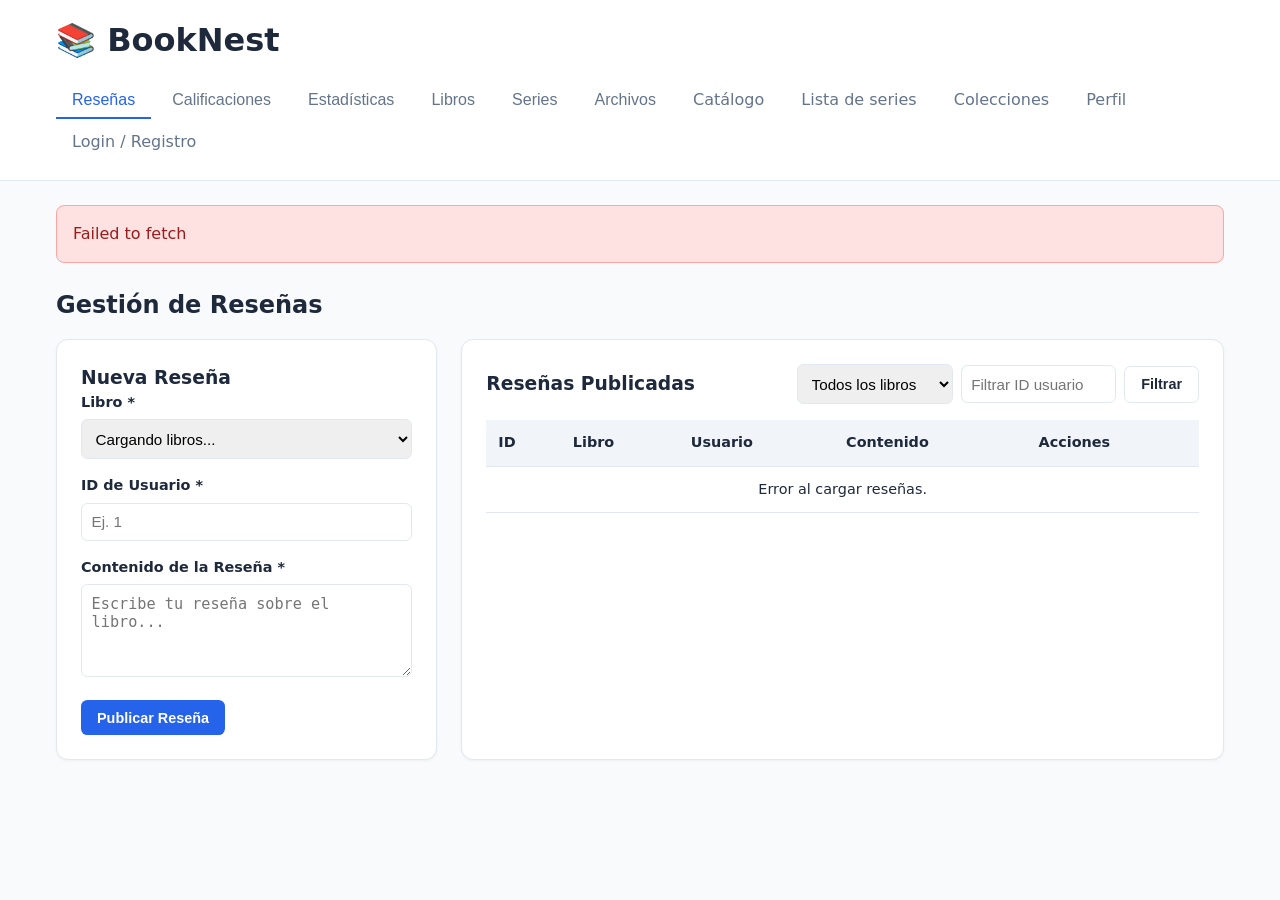
==== commit a62b8a38: "boton filtro" ====
--- a/frontend/index.html
+++ b/frontend/index.html
@@ -20,11 +20,15 @@
                 <button type="button" class="nav-btn" data-target="seccion-libros">Libros</button>
                 <button type="button" class="nav-btn" data-target="seccion-series">Series</button>
                 <button type="button" class="nav-btn" data-target="seccion-archivos">Archivos</button>
-                <a class="nav-btn" style="display:inline-block;text-decoration:none" href="http://localhost:8081/catalogo">Catálogo</a>
-                <a class="nav-btn" style="display:inline-block;text-decoration:none" href="http://localhost:8081/catalogo/series">Lista de series</a>
-                <a class="nav-btn" style="display:inline-block;text-decoration:none" href="/colecciones.html">Colecciones</a>
+                <a class="nav-btn" style="display:inline-block;text-decoration:none"
+                    href="http://localhost:8081/catalogo">Catálogo</a>
+                <a class="nav-btn" style="display:inline-block;text-decoration:none"
+                    href="http://localhost:8081/catalogo/series">Lista de series</a>
+                <a class="nav-btn" style="display:inline-block;text-decoration:none"
+                    href="/colecciones.html">Colecciones</a>
                 <a class="nav-btn" style="display:inline-block;text-decoration:none" href="/perfil.html">Perfil</a>
-                <a class="nav-btn" style="display:inline-block;text-decoration:none" href="/login.html">Login / Registro</a>
+                <a class="nav-btn" style="display:inline-block;text-decoration:none" href="/login.html">Login /
+                    Registro</a>
             </nav>
         </div>
     </header>
@@ -81,7 +85,7 @@
                             </select>
                             <input type="number" id="filter-review-user" min="1" placeholder="Filtrar ID usuario"
                                 class="input-sm">
-                            <button type="button" class="nav-btn" style="display:inline-block;text-decoration:none" id="btn-filter-reviews">Filtrar</button>
+                            <button type="button" class="btn btn-outline" id="btn-filter-reviews">Filtrar</button>
                         </div>
                     </div>
 
@@ -146,8 +150,7 @@
 
                         <div class="form-actions">
                             <button type="submit" class="btn btn-primary" id="btn-rating-create">Guardar Nueva</button>
-                            <button type="button" class="nav-btn" style="display:inline-block;text-decoration:none" id="btn-rating-update">Actualizar por
-                                ID</button>
+                            <button type="button" class="btn btn-outline" id="btn-rating-update">Actualizar por ID</button>
                             <button type="button" class="btn btn-danger" id="btn-rating-delete">Eliminar por ID</button>
                         </div>
                     </form>
@@ -157,7 +160,7 @@
                 <article class="card">
                     <div class="table-header">
                         <h3>Valoración Promedio por Libro</h3>
-                        <button type="button" class="nav-btn" style="display:inline-block;text-decoration:none" id="btn-refresh-ratings">Actualizar</button>
+                        <button type="button" class="btn btn-outline" id="btn-refresh-ratings">Actualizar</button>
                     </div>
 
                     <div class="table-responsive">
@@ -185,7 +188,7 @@
         <section id="seccion-estadisticas" class="panel hidden">
             <div class="table-header">
                 <h2>Estadísticas Globales y Personales</h2>
-                <button type="button" class="nav-btn" style="display:inline-block;text-decoration:none" id="btn-load-stats">Recargar Todo</button>
+                <button type="button" class="btn btn-outline" id="btn-load-stats">Recargar Todo</button>
             </div>
 
             <div class="grid-layout-equal">
@@ -243,35 +246,83 @@
                 <div>
                     <p class="catalogo-eyebrow">BOOKNEST · GESTIÓN DEL CATÁLOGO</p>
                     <h2>Registrar un libro</h2>
-                    <p class="catalogo-muted">Agrega la información principal y después relaciona el libro con sus autores y géneros.</p>
+                    <p class="catalogo-muted">Agrega la información principal y después relaciona el libro con sus
+                        autores y géneros.</p>
                 </div>
-                <a class="nav-btn" style="display:inline-block;text-decoration:none" href="http://localhost:8081/catalogo">Ver catálogo ↗</a>
+                <a class="nav-btn" style="display:inline-block;text-decoration:none"
+                    href="http://localhost:8081/catalogo">Ver catálogo ↗</a>
             </div>
             <div class="catalogo-form-grid">
                 <article class="card catalogo-card">
-                    <div class="catalogo-card-heading"><span class="catalogo-step">01</span><div><h3>Datos del libro</h3><p class="catalogo-muted">Los campos con * son obligatorios.</p></div></div>
+                    <div class="catalogo-card-heading"><span class="catalogo-step">01</span>
+                        <div>
+                            <h3>Datos del libro</h3>
+                            <p class="catalogo-muted">Los campos con * son obligatorios.</p>
+                        </div>
+                    </div>
                     <form id="form-libro">
-                        <div class="form-group"><label for="libro-titulo">Título del libro *</label><input type="text" id="libro-titulo" maxlength="255" placeholder="Ej. El principito" autocomplete="off" required></div>
+                        <div class="form-group"><label for="libro-categoria">Categoría</label>
+                            <select id="libro-categoria">
+                                <option value="">Sin categoría</option>
+                                <option>Ficción</option>
+                                <option>No ficción</option>
+                                <option>Académico</option>
+                                <option>Infantil</option>
+                                <option>Otro</option>
+                            </select>
+                        </div>
+                        <div class="form-group"><label for="libro-titulo">Título del libro *</label><input type="text"
+                                id="libro-titulo" maxlength="255" placeholder="Ej. El principito" autocomplete="off"
+                                required></div>
                         <div class="catalogo-fields-two">
-                            <div class="form-group"><label for="libro-paginas">Número de páginas *</label><input type="number" id="libro-paginas" min="1" step="1" placeholder="Ej. 96" required></div>
-                            <div class="form-group"><label for="libro-fecha">Fecha de publicación original</label><input type="date" id="libro-fecha"><small class="catalogo-hint">Fecha de publicación de la obra, si la conoces.</small></div>
-                        </div>
-                        <div class="form-group"><label for="libro-portada">URL de la portada</label><input type="url" id="libro-portada" placeholder="https://ejemplo.com/portada.jpg" autocomplete="url"><small class="catalogo-hint">Enlace público a una imagen. Opcional.</small></div>
-                        <div class="form-group"><label for="libro-sinopsis">Sinopsis</label><textarea id="libro-sinopsis" rows="5" placeholder="¿De qué trata este libro?"></textarea></div>
-                        <div class="catalogo-preview"><div class="catalogo-cover-frame"><img id="libro-portada-preview" alt="Vista previa de portada" hidden><span id="libro-portada-placeholder">📖<small>Portada</small></span></div><p class="catalogo-muted">Vista previa de la imagen. No se almacena un archivo: se guarda la URL.</p></div>
-                        <div class="form-actions"><button type="submit" class="btn btn-primary" id="btn-guardar-libro">Guardar libro</button><button type="reset" class="nav-btn" style="display:inline-block;text-decoration:none">Limpiar campos</button></div>
+                            <div class="form-group"><label for="libro-paginas">Número de páginas *</label><input
+                                    type="number" id="libro-paginas" min="1" step="1" placeholder="Ej. 96" required>
+                            </div>
+                            <div class="form-group"><label for="libro-fecha">Fecha de publicación original</label><input
+                                    type="date" id="libro-fecha"><small class="catalogo-hint">Fecha de publicación de la
+                                    obra, si la conoces.</small></div>
+                        </div>
+                        <div class="form-group"><label for="libro-portada">URL de la portada</label><input type="url"
+                                id="libro-portada" placeholder="https://ejemplo.com/portada.jpg"
+                                autocomplete="url"><small class="catalogo-hint">Enlace público a una imagen.
+                                Opcional.</small></div>
+                        <div class="form-group"><label for="libro-sinopsis">Sinopsis</label><textarea
+                                id="libro-sinopsis" rows="5" placeholder="¿De qué trata este libro?"></textarea></div>
+                        <div class="catalogo-preview">
+                            <div class="catalogo-cover-frame"><img id="libro-portada-preview"
+                                    alt="Vista previa de portada" hidden><span
+                                    id="libro-portada-placeholder">📖<small>Portada</small></span></div>
+                            <p class="catalogo-muted">Vista previa de la imagen. No se almacena un archivo: se guarda la
+                                URL.</p>
+                        </div>
+                        <div class="form-actions"><button type="submit" class="btn btn-primary"
+                                id="btn-guardar-libro">Guardar libro</button><button type="reset" class="nav-btn"
+                                style="display:inline-block;text-decoration:none">Limpiar campos</button></div>
                         <p id="libro-resultado" class="catalogo-result" role="status" aria-live="polite"></p>
                     </form>
                 </article>
                 <article class="card catalogo-card catalogo-relations">
-                    <div class="catalogo-card-heading"><span class="catalogo-step">02</span><div><h3>Autores y géneros</h3><p class="catalogo-muted">Selecciona el libro creado y relaciona sus datos.</p></div></div>
-                    <div class="form-group"><label for="libro-select">Libro registrado</label><select id="libro-select"></select></div>
-                    <div class="form-group"><label for="autor-select">Autor existente</label><select id="autor-select"></select></div>
-                    <div class="form-actions"><button type="button" id="btn-ligar-autor" class="btn btn-secondary">Asociar autor</button></div>
-                    <div class="form-group mt-1"><label for="genero-select">Género existente</label><select id="genero-select"></select></div>
-                    <div class="form-actions"><button type="button" id="btn-ligar-genero" class="btn btn-secondary">Asociar género</button></div>
-                    <div class="catalogo-tip"><strong>Consejo:</strong> al guardar un libro, lo seleccionamos automáticamente aquí. Las asociaciones se guardan por separado para respetar la API actual.</div>
-                    <a class="catalogo-text-link" href="http://localhost:8081/catalogo">Consultar los libros del catálogo →</a>
+                    <div class="catalogo-card-heading"><span class="catalogo-step">02</span>
+                        <div>
+                            <h3>Autores y géneros</h3>
+                            <p class="catalogo-muted">Selecciona el libro creado y relaciona sus datos.</p>
+                        </div>
+                    </div>
+                    <div class="form-group"><label for="libro-select">Libro registrado</label><select
+                            id="libro-select"></select></div>
+                    <div class="form-group"><label for="autor-select">Autor existente</label><select
+                            id="autor-select"></select></div>
+                    <div class="form-actions"><button type="button" id="btn-ligar-autor"
+                            class="btn btn-secondary">Asociar autor</button></div>
+                    <div class="form-group mt-1"><label for="genero-select">Género existente</label><select
+                            id="genero-select"></select></div>
+                    <div class="form-actions"><button type="button" id="btn-ligar-genero"
+                            class="btn btn-secondary">Asociar género</button></div>
+                    <div class="catalogo-tip"><strong>Consejo:</strong> al guardar un libro, lo seleccionamos
+                        automáticamente aquí. Las asociaciones se guardan por separado para respetar la API actual.
+                    </div>
+                    <a class="catalogo-text-link" href="http://localhost:8081/catalogo">Consultar los libros del
+                        catálogo →</a>
                 </article>
             </div>
         </section>
@@ -380,7 +431,7 @@
                                 <option value="en">Inglés</option>
                             </select>
                             <input type="text" id="filter-file-q" placeholder="Buscar nombre..." class="input-sm">
-                            <button type="button" class="nav-btn" style="display:inline-block;text-decoration:none" id="btn-filter-files">Filtrar</button>
+                            <button type="button" class="btn btn-outline" id="btn-filter-files">Filtrar</button>
                         </div>
                     </div>
 
@@ -462,7 +513,7 @@
                                 <option value="en">Inglés</option>
                             </select>
                             <input type="text" id="filter-alt-q" placeholder="Buscar título..." class="input-sm">
-                            <button type="button" class="nav-btn" style="display:inline-block;text-decoration:none" id="btn-filter-alt">Filtrar</button>
+                            <button type="button" class="btn btn-outline" id="btn-filter-alt">Filtrar</button>
                         </div>
                     </div>
 
--- a/frontend/css/styles.css
+++ b/frontend/css/styles.css
@@ -89,7 +89,7 @@
 
 .grid-layout {
     display: grid;
-    grid-template-columns: 1fr 2fr;
+    grid-template-columns: minmax(300px, 1fr) minmax(0, 2fr);
     gap: 1.5rem;
     margin-top: 1rem;
 }
@@ -114,6 +114,14 @@
     border-radius: 0.75rem;
     padding: 1.5rem;
     box-shadow: 0 1px 3px rgba(0,0,0,0.05);
+    min-width: 0;
+}
+
+th, td {
+    padding: 0.75rem;
+    border-bottom: 1px solid var(--border);
+    font-size: 0.9rem;
+    overflow-wrap: anywhere;
 }
 
 .mt-1 { margin-top: 1rem; }
